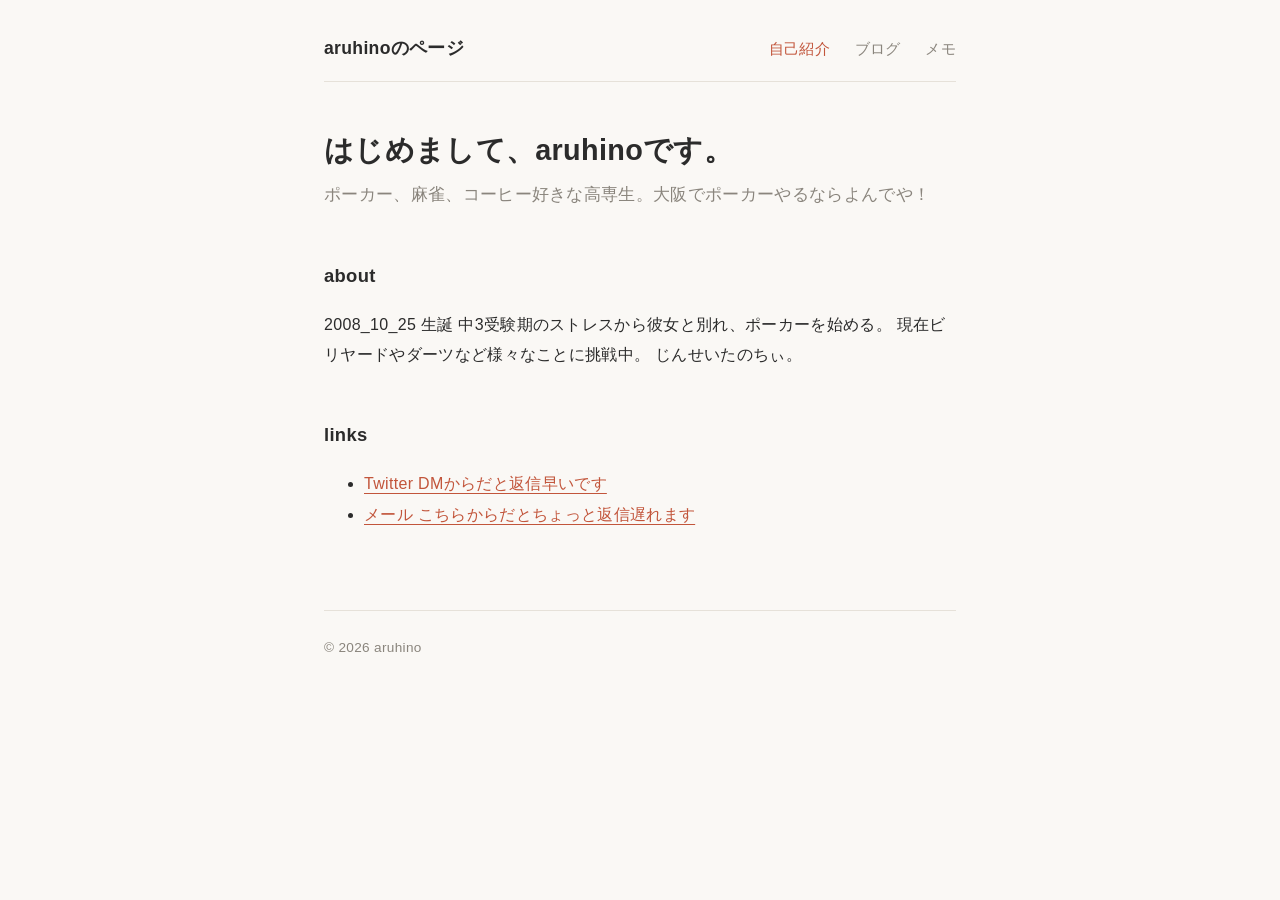
==== index.html @ 772e954d "Add files via upload" ====
<!DOCTYPE html>
<html lang="ja">
<head>
  <meta charset="UTF-8">
  <meta name="viewport" content="width=device-width, initial-scale=1">
  <title>自己紹介 | aruhinoのページ</title>
  <link rel="stylesheet" href="style.css">
</head>
<body>

  <header>
    <a class="site-title" href="index.html">aruhinoのページ</a>
    <nav>
      <a href="index.html" aria-current="page">自己紹介</a>
      <a href="blog.html">ブログ</a>
      <a href="memo.html">メモ</a>
    </nav>
  </header>

  <main>
    <h1>はじめまして、aruhinoです。</h1>
    <p class="lead">ポーカー、麻雀、コーヒー好きな高専生。大阪でポーカーやるならよんでや！</p>

    <h2>about</h2>
    <p>
      2008_10_25 生誕
      中3受験期のストレスから彼女と別れ、ポーカーを始める。
      現在ビリヤードやダーツなど様々なことに挑戦中。
      じんせいたのちぃ。
    </p>

    <h2>links</h2>
    <ul>
      <li><a href="https://x.com/aruhino_1025">Twitter DMからだと返信早いです</a></li>
      <li><a href="aruhino.0905@gmail.com">メール こちらからだとちょっと返信遅れます</a></li>
    </ul>
  </main>

  <footer>© 2026 aruhino</footer>

</body>
</html>
---- style.css ----
/* ==========================================
   見た目の設定はここだけ。
   色を変えたいときは :root の中を触ればOK
   ========================================== */

:root {
  --bg: #faf8f5;        /* 背景 */
  --text: #2b2b2b;      /* 本文の文字色 */
  --muted: #8a857d;     /* 日付など控えめな文字 */
  --accent: #c2553b;    /* アクセント色(リンクなど) */
  --line: #e6e1d9;      /* 区切り線・枠線 */
  --card: #ffffff;      /* カードの背景 */
}

/* ダークモード(OSの設定に合わせて自動で切り替わる) */
@media (prefers-color-scheme: dark) {
  :root {
    --bg: #1c1b19;
    --text: #e8e4dc;
    --muted: #8f8a80;
    --accent: #e8836a;
    --line: #333029;
    --card: #25231f;
  }
}

/* ---------- 全体 ---------- */
* { box-sizing: border-box; }

body {
  max-width: 42rem;
  margin: 0 auto;
  padding: 2rem 1.25rem 4rem;
  background: var(--bg);
  color: var(--text);
  font-family: "Hiragino Sans", "Yu Gothic", "Noto Sans JP", sans-serif;
  line-height: 1.9;
  letter-spacing: 0.02em;
}

a {
  color: var(--accent);
  text-underline-offset: 0.25em;
}

/* ---------- ヘッダー ---------- */
header {
  display: flex;
  justify-content: space-between;
  align-items: baseline;
  flex-wrap: wrap;
  gap: 0.5rem 1.5rem;
  padding-bottom: 1rem;
  margin-bottom: 3rem;
  border-bottom: 1px solid var(--line);
}

.site-title {
  font-size: 1.1rem;
  font-weight: bold;
  color: var(--text);
  text-decoration: none;
}

nav a {
  margin-left: 1.25rem;
  color: var(--muted);
  text-decoration: none;
  font-size: 0.95rem;
}
nav a:hover,
nav a[aria-current="page"] {
  color: var(--accent);
}

/* ---------- 見出し・本文 ---------- */
h1 {
  font-size: 1.8rem;
  line-height: 1.4;
  margin: 0 0 0.5rem;
}

h2 {
  font-size: 1.15rem;
  margin: 3rem 0 1rem;
}

.lead {
  font-size: 1.05rem;
  color: var(--muted);
  margin-top: 0;
}

/* ---------- リスト(ブログ・メモ共通) ---------- */
.entry-list {
  list-style: none;
  padding: 0;
  margin: 0;
}

.entry-list li {
  padding: 1rem 0;
  border-bottom: 1px solid var(--line);
}

.entry-list time {
  display: block;
  font-size: 0.85rem;
  color: var(--muted);
}

.entry-list a {
  font-weight: bold;
  text-decoration: none;
}
.entry-list a:hover { text-decoration: underline; }

/* ---------- メモのカード ---------- */
.memo-grid {
  display: grid;
  grid-template-columns: repeat(auto-fill, minmax(14rem, 1fr));
  gap: 1rem;
}

.memo {
  background: var(--card);
  border: 1px solid var(--line);
  border-radius: 0.75rem;
  padding: 1rem 1.25rem;
}

.memo h3 {
  margin: 0 0 0.25rem;
  font-size: 1rem;
}

.memo p {
  margin: 0;
  font-size: 0.9rem;
  color: var(--muted);
  line-height: 1.7;
}

/* ---------- フッター ---------- */
footer {
  margin-top: 5rem;
  padding-top: 1.5rem;
  border-top: 1px solid var(--line);
  color: var(--muted);
  font-size: 0.85rem;
}
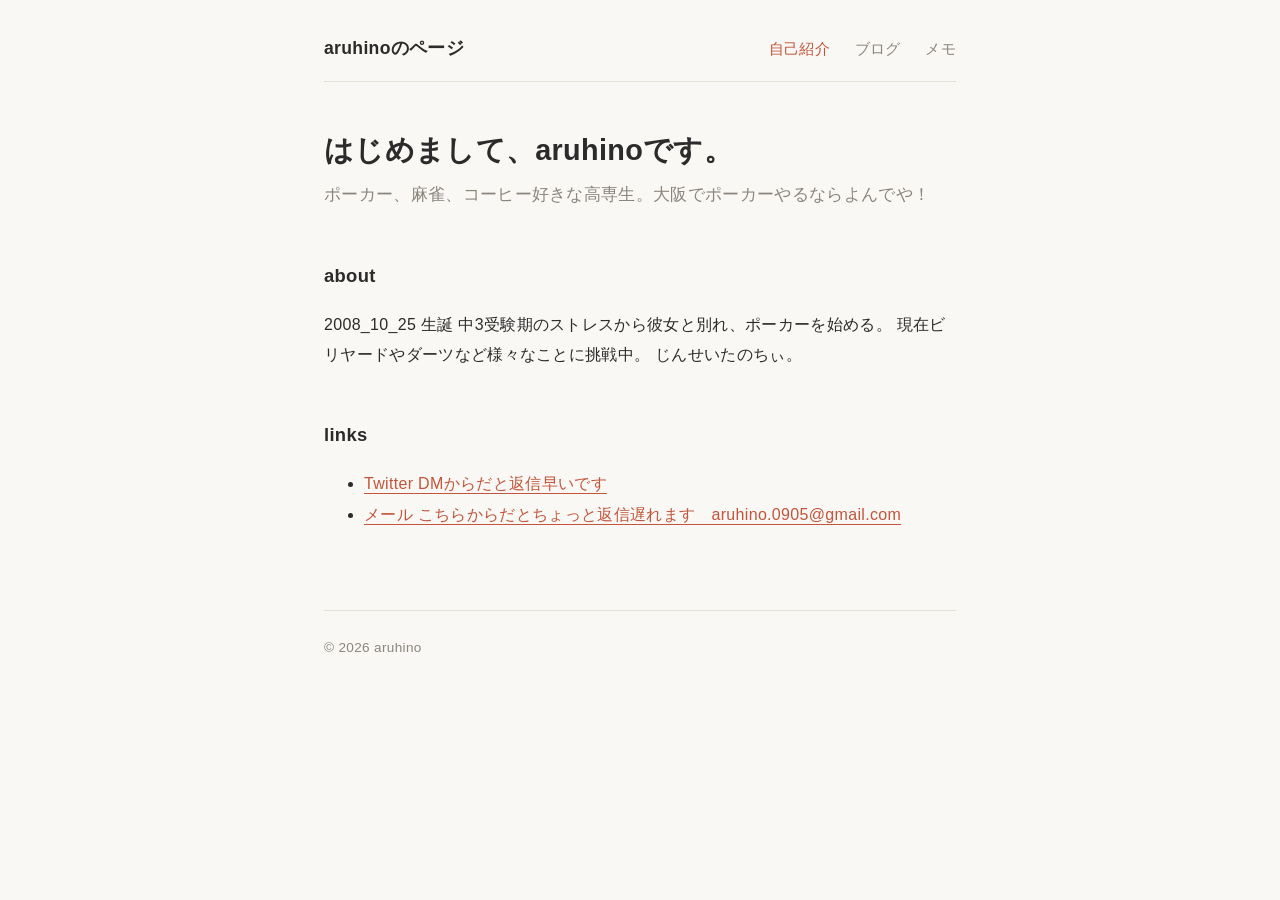
==== commit 610710be: "Update email link with additional text" ====
--- a/index.html
+++ b/index.html
@@ -32,7 +32,7 @@
     <h2>links</h2>
     <ul>
       <li><a href="https://x.com/aruhino_1025">Twitter DMからだと返信早いです</a></li>
-      <li><a href="aruhino.0905@gmail.com">メール こちらからだとちょっと返信遅れます</a></li>
+      <li><a href="mailto:aruhino.0905@gmail.com">メール こちらからだとちょっと返信遅れます　aruhino.0905@gmail.com</a></li>
     </ul>
   </main>
 
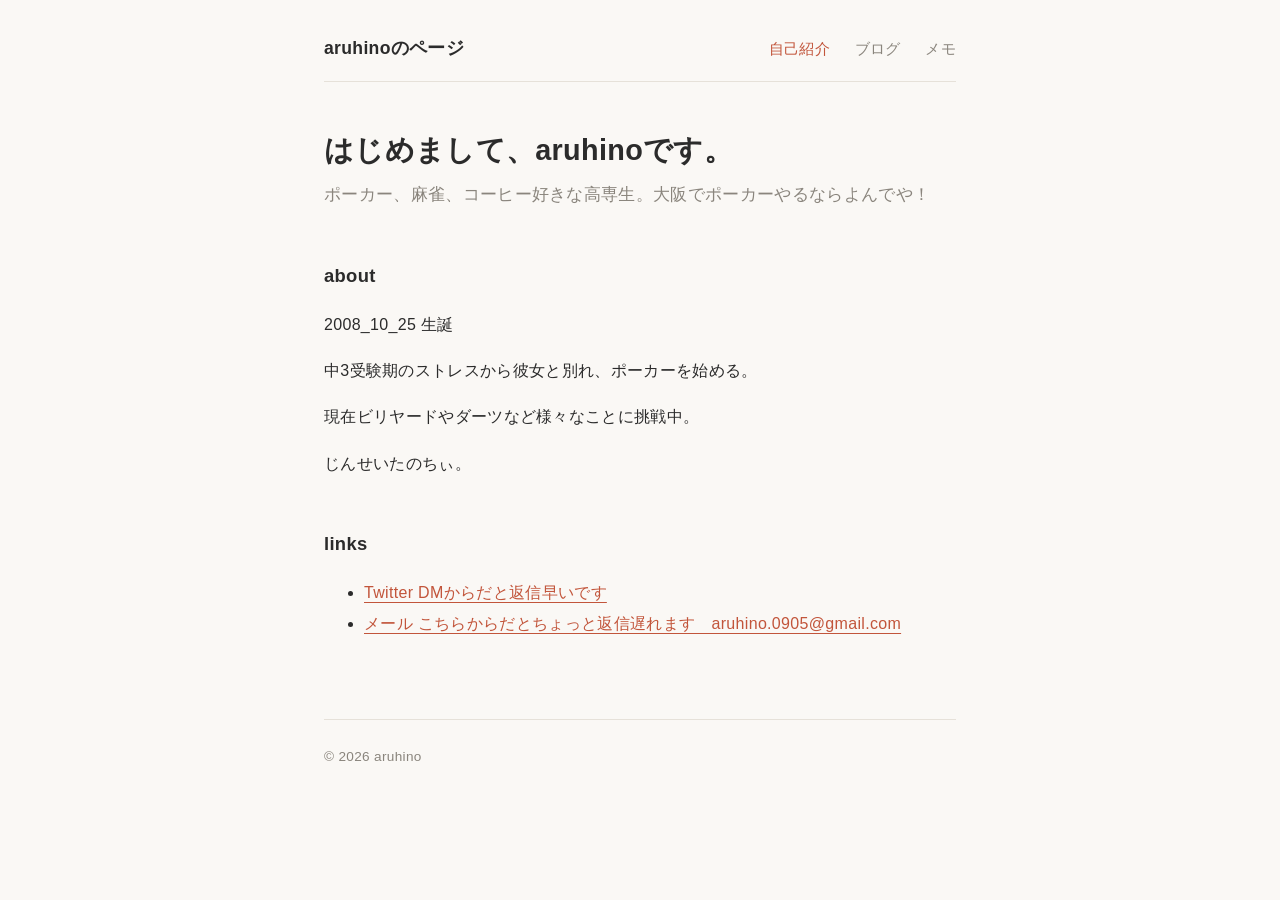
==== commit 05e33860: "Refactor about section in index.html" ====
--- a/index.html
+++ b/index.html
@@ -23,10 +23,10 @@
 
     <h2>about</h2>
     <p>
-      2008_10_25 生誕
-      中3受験期のストレスから彼女と別れ、ポーカーを始める。
-      現在ビリヤードやダーツなど様々なことに挑戦中。
-      じんせいたのちぃ。
+      2008_10_25 生誕</p>
+      <p>中3受験期のストレスから彼女と別れ、ポーカーを始める。</p>
+      <p>現在ビリヤードやダーツなど様々なことに挑戦中。</p>
+      <p>じんせいたのちぃ。</p>
     </p>
 
     <h2>links</h2>
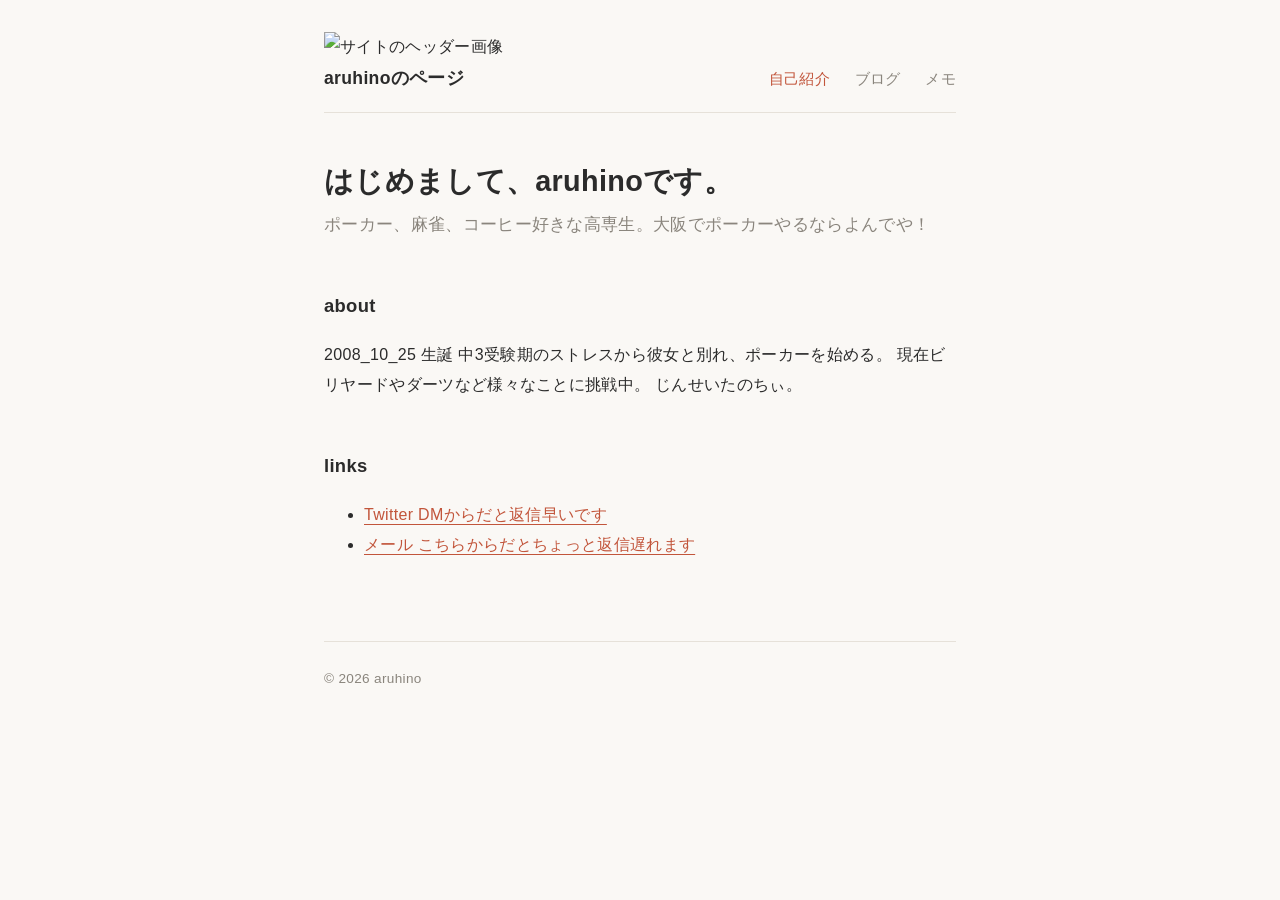
==== commit 1cd8e3da: "Add files via upload" ====
--- a/index.html
+++ b/index.html
@@ -1,5 +1,6 @@
 <!DOCTYPE html>
 <html lang="ja">
+  <img class="hero" src=C:\Users\yucch\Desktop\homepage_aruhino\images\header.png alt="サイトのヘッダー画像">
 <head>
   <meta charset="UTF-8">
   <meta name="viewport" content="width=device-width, initial-scale=1">
@@ -23,16 +24,16 @@
 
     <h2>about</h2>
     <p>
-      2008_10_25 生誕</p>
-      <p>中3受験期のストレスから彼女と別れ、ポーカーを始める。</p>
-      <p>現在ビリヤードやダーツなど様々なことに挑戦中。</p>
-      <p>じんせいたのちぃ。</p>
+      2008_10_25 生誕
+      中3受験期のストレスから彼女と別れ、ポーカーを始める。
+      現在ビリヤードやダーツなど様々なことに挑戦中。
+      じんせいたのちぃ。
     </p>
 
     <h2>links</h2>
     <ul>
       <li><a href="https://x.com/aruhino_1025">Twitter DMからだと返信早いです</a></li>
-      <li><a href="mailto:aruhino.0905@gmail.com">メール こちらからだとちょっと返信遅れます　aruhino.0905@gmail.com</a></li>
+      <li><a href="mailto:aruhino.0905@gmail.com">メール こちらからだとちょっと返信遅れます</a></li>
     </ul>
   </main>
 
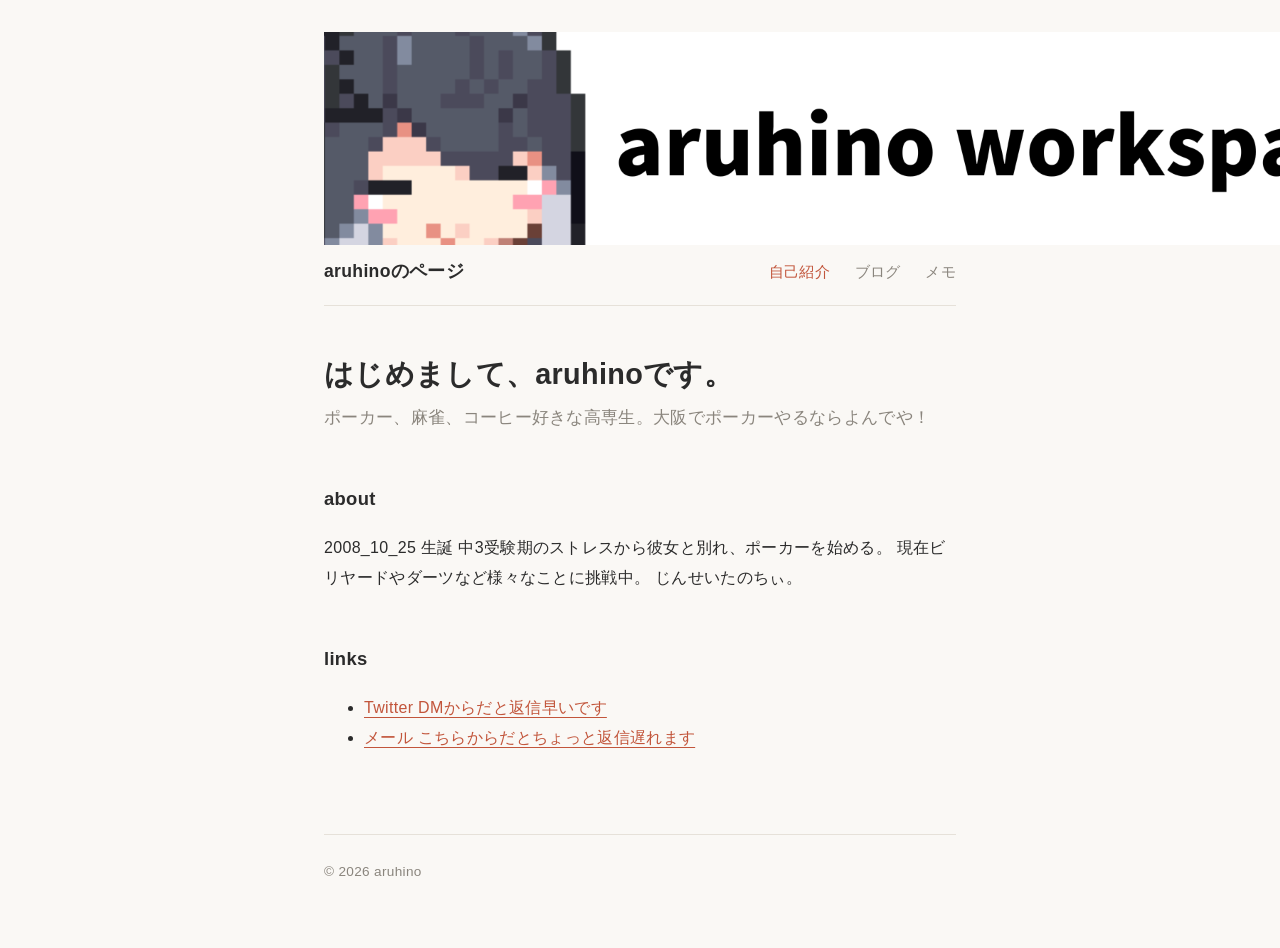
==== commit 2a91bebc: "Update index.html" ====
--- a/index.html
+++ b/index.html
@@ -1,6 +1,6 @@
 <!DOCTYPE html>
 <html lang="ja">
-  <img class="hero" src=C:\Users\yucch\Desktop\homepage_aruhino\images\header.png alt="サイトのヘッダー画像">
+  <img class="hero" src="header.png" alt="サイトのヘッダー画像">
 <head>
   <meta charset="UTF-8">
   <meta name="viewport" content="width=device-width, initial-scale=1">
